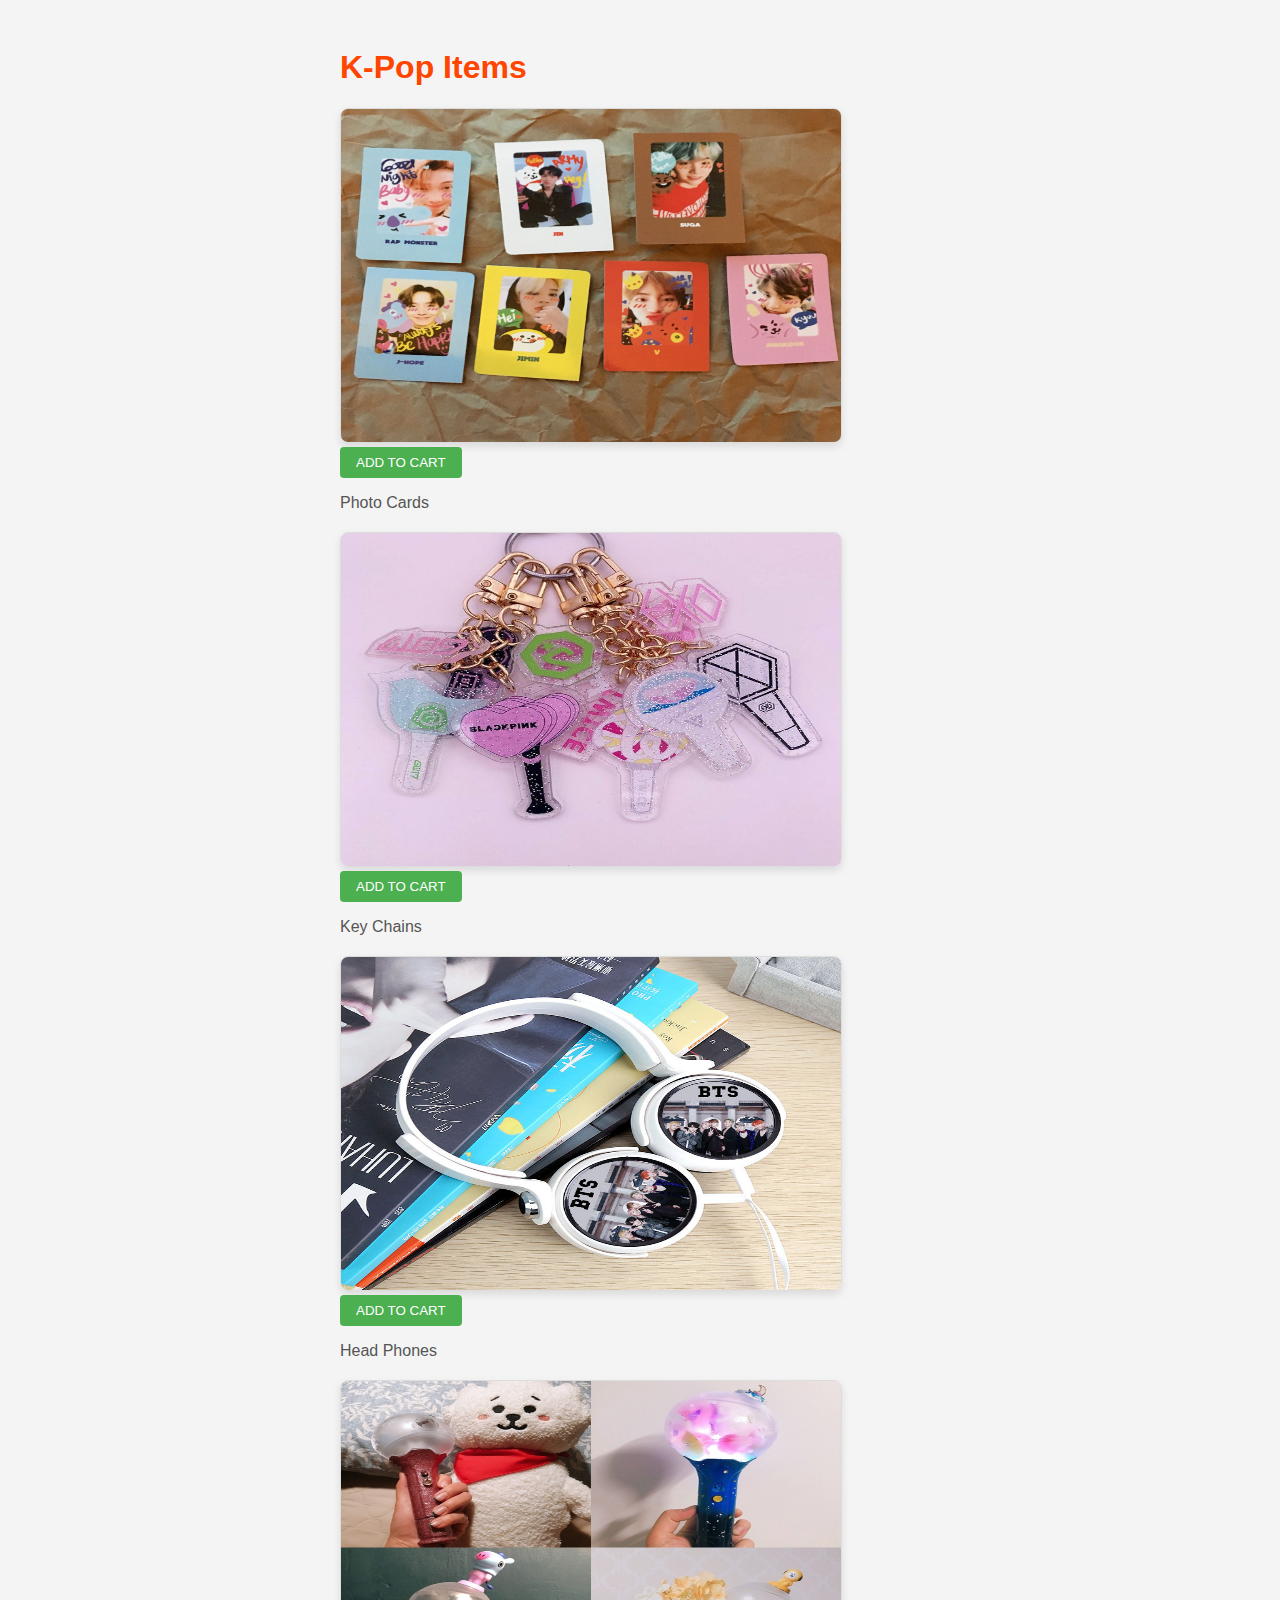
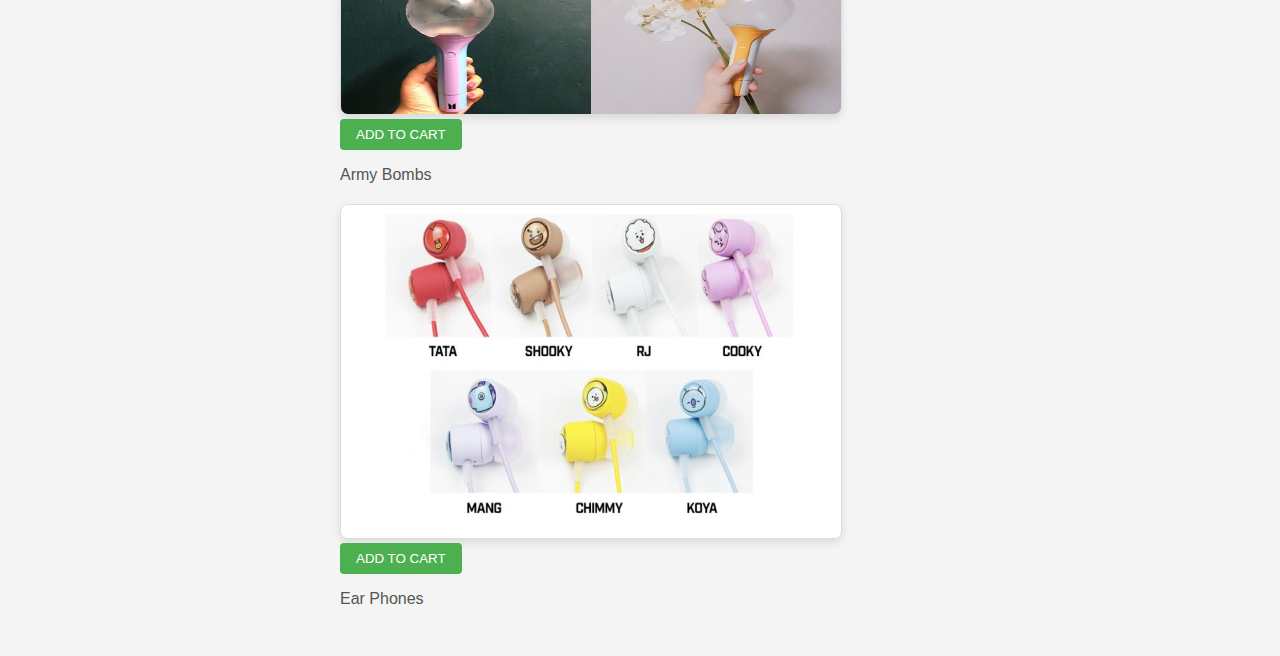
==== index.html @ f100cee1 "adding images" ====
<!DOCTYPE html>
<html lang="en">
<head>
    <meta charset="UTF-8">
    <meta name="viewport" content="width=device-width, initial-scale=1.0">
    <title>K-Pop Items</title>
</head>

<body style="font-family: Arial, sans-serif; background-color: #f4f4f4; color: #333;">

    <section style="max-width: 600px; margin: 0 auto; padding: 20px;">
        
            <h1 style="color: #ff4500;">K-Pop Items</h1>
        
                <div style="margin-bottom: 20px;">
                    <img src="Images\Photo cards.jpg" width="500" height="333" style="border: 1px solid #ddd; border-radius: 8px; box-shadow: 0 4px 8px rgba(0, 0, 0, 0.1);">
                    <button type="button" onclick="addToCart('Photo Cards')" style="background-color: #4caf50; color: #fff; padding: 8px 16px; border: none; border-radius: 4px; cursor: pointer;">ADD TO CART</button>
                    <p style="color: #555;">Photo Cards</p>
                </div>

                <div style="margin-bottom: 20px;">
                    <img src="Images\Key Chains.jpg" width="500" height="333" style="border: 1px solid #ddd; border-radius: 8px; box-shadow: 0 4px 8px rgba(0, 0, 0, 0.1);">
                    <button type="button" onclick="addToCart('Photo Cards')" style="background-color: #4caf50; color: #fff; padding: 8px 16px; border: none; border-radius: 4px; cursor: pointer;">ADD TO CART</button>
                    <p style="color: #555;">Key Chains</p>
                </div>

                <div style="margin-bottom: 20px;">
                    <img src="Images\Head Phones.jpg" width="500" height="333" style="border: 1px solid #ddd; border-radius: 8px; box-shadow: 0 4px 8px rgba(0, 0, 0, 0.1);">
                    <button type="button" onclick="addToCart('Photo Cards')" style="background-color: #4caf50; color: #fff; padding: 8px 16px; border: none; border-radius: 4px; cursor: pointer;">ADD TO CART</button>
                    <p style="color: #555;">Head Phones</p>
                </div>

                <div style="margin-bottom: 20px;">
                    <img src="Images\Army Bombs.jpg" width="500" height="333" style="border: 1px solid #ddd; border-radius: 8px; box-shadow: 0 4px 8px rgba(0, 0, 0, 0.1);">
                    <button type="button" onclick="addToCart('Photo Cards')" style="background-color: #4caf50; color: #fff; padding: 8px 16px; border: none; border-radius: 4px; cursor: pointer;">ADD TO CART</button>
                    <p style="color: #555;">Army Bombs</p>
                </div>

                <div style="margin-bottom: 20px;">
                    <img src="Images\Ear Phones.jpg" width="500" height="333" style="border: 1px solid #ddd; border-radius: 8px; box-shadow: 0 4px 8px rgba(0, 0, 0, 0.1);">
                    <button type="button" onclick="addToCart('Photo Cards')" style="background-color: #4caf50; color: #fff; padding: 8px 16px; border: none; border-radius: 4px; cursor: pointer;">ADD TO CART</button>
                    <p style="color: #555;">Ear Phones</p>
                </div>
    </section>

    <script>
        function addToCart(item) {
            alert(item + ' added to cart');
        }
    </script>

</body>
</html>
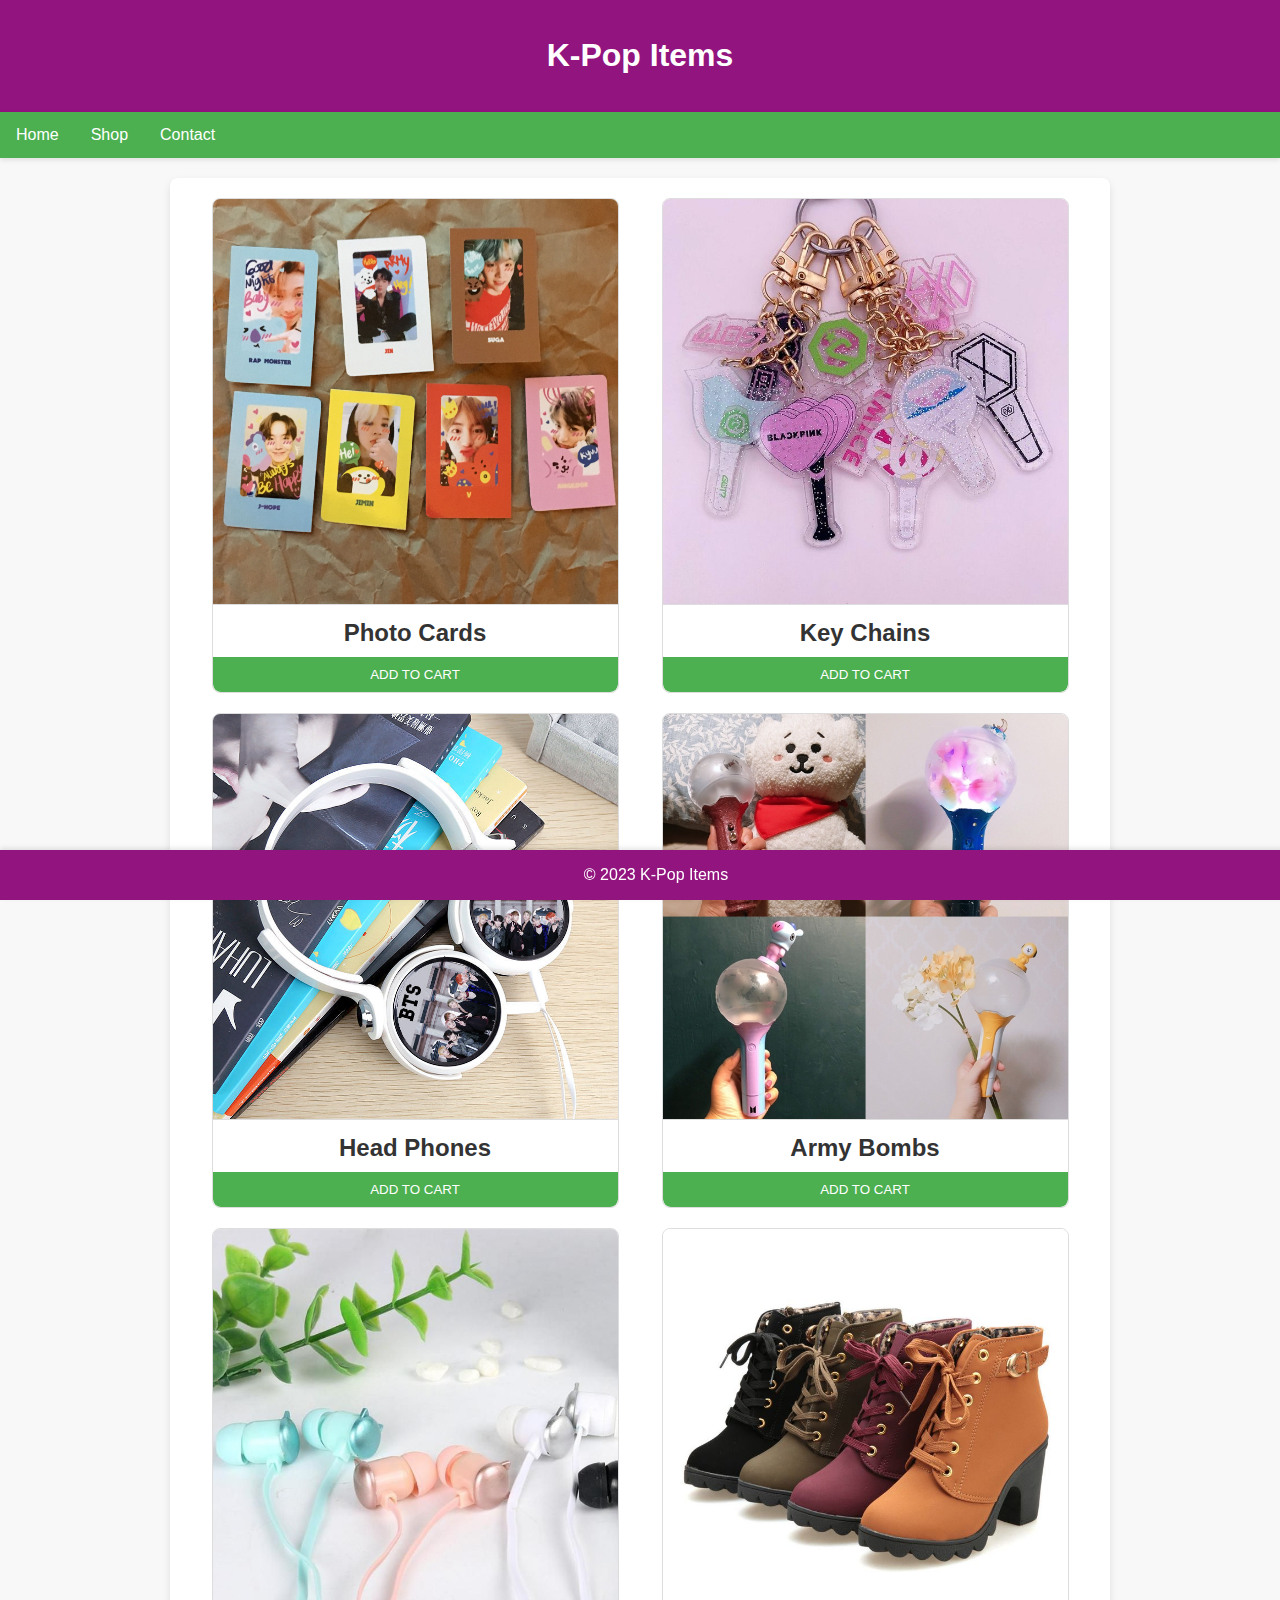
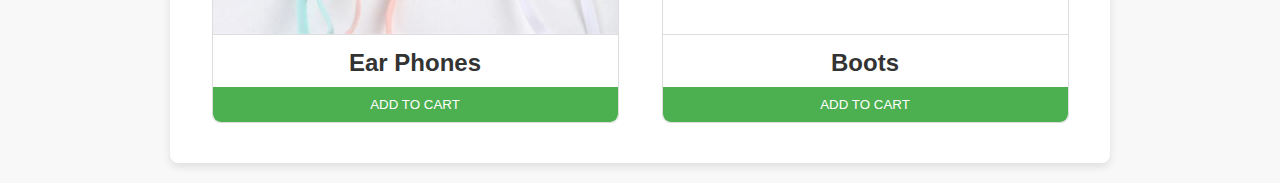
==== commit 0732b518: "change is site" ====
--- a/index.html
+++ b/index.html
@@ -4,44 +4,164 @@
     <meta charset="UTF-8">
     <meta name="viewport" content="width=device-width, initial-scale=1.0">
     <title>K-Pop Items</title>
+    <style>
+        body {
+            font-family: 'Segoe UI', Tahoma, Geneva, Verdana, sans-serif;
+            background-color: #f8f8f8;
+            color: #333;
+            margin: 0;
+            padding: 0;
+        }
+
+        header {
+            background-color: #92147f;
+            color: #fff;
+            text-align: center;
+            padding: 1em;
+            box-shadow: 0 2px 5px rgba(0, 0, 0, 0.1);
+        }
+
+        nav {
+            background-color: #4caf50;
+            overflow: hidden;
+            box-shadow: 0 2px 5px rgba(0, 0, 0, 0.1);
+        }
+
+        nav a {
+            float: left;
+            display: block;
+            color: white;
+            text-align: center;
+            padding: 14px 16px;
+            text-decoration: none;
+        }
+
+        nav a:hover {
+            background-color: #45a049;
+        }
+
+        section {
+            max-width: 900px;
+            margin: 20px auto;
+            padding: 20px;
+            background-color: #fff;
+            box-shadow: 0 4px 8px rgba(0, 0, 0, 0.1);
+            border-radius: 8px;
+            display: flex;
+            flex-wrap: wrap;
+            justify-content: space-around;
+        }
+
+        .product {
+            width: 45%; /* Adjust as needed */
+            margin-bottom: 20px;
+            background-color: #fff;
+            border: 1px solid #ddd;
+            border-radius: 8px;
+            overflow: hidden;
+            transition: transform 0.3s, box-shadow 0.3s;
+        }
+
+        .product:hover {
+            transform: scale(1.05);
+            box-shadow: 0 4px 10px rgba(0, 0, 0, 0.2);
+        }
+
+        img {
+            width: 100%;
+            border-bottom: 1px solid #ddd;
+        }
+
+        h2 {
+            text-align: center;
+            padding: 10px;
+            margin: 0;
+            color: #333;
+        }
+
+        button {
+            background-color: #4caf50;
+            color: #fff;
+            width: 100%;
+            padding: 10px;
+            border: none;
+            border-radius: 0 0 8px 8px;
+            cursor: pointer;
+            transition: background-color 0.3s;
+        }
+
+        button:hover {
+            background-color: #45a049;
+        }
+
+        footer {
+            text-align: center;
+            padding: 1em;
+            background-color: #92147f;
+            color: #fff;
+            position: fixed;
+            bottom: 0;
+            width: 100%;
+            box-shadow: 0 -2px 5px rgba(0, 0, 0, 0.1);
+        }
+    </style>
 </head>
 
-<body style="font-family: Arial, sans-serif; background-color: #f4f4f4; color: #333;">
+<body>
 
-    <section style="max-width: 600px; margin: 0 auto; padding: 20px;">
-        
-            <h1 style="color: #ff4500;">K-Pop Items</h1>
-        
-                <div style="margin-bottom: 20px;">
-                    <img src="Images\Photo cards.jpg" width="500" height="333" style="border: 1px solid #ddd; border-radius: 8px; box-shadow: 0 4px 8px rgba(0, 0, 0, 0.1);">
-                    <button type="button" onclick="addToCart('Photo Cards')" style="background-color: #4caf50; color: #fff; padding: 8px 16px; border: none; border-radius: 4px; cursor: pointer;">ADD TO CART</button>
-                    <p style="color: #555;">Photo Cards</p>
-                </div>
+    <header>
+        <h1>K-Pop Items</h1>
+    </header>
 
-                <div style="margin-bottom: 20px;">
-                    <img src="Images\Key Chains.jpg" width="500" height="333" style="border: 1px solid #ddd; border-radius: 8px; box-shadow: 0 4px 8px rgba(0, 0, 0, 0.1);">
-                    <button type="button" onclick="addToCart('Photo Cards')" style="background-color: #4caf50; color: #fff; padding: 8px 16px; border: none; border-radius: 4px; cursor: pointer;">ADD TO CART</button>
-                    <p style="color: #555;">Key Chains</p>
-                </div>
+    <nav>
+        <a href="#">Home</a>
+        <a href="#">Shop</a>
+        <a href="#">Contact</a>
+    </nav>
 
-                <div style="margin-bottom: 20px;">
-                    <img src="Images\Head Phones.jpg" width="500" height="333" style="border: 1px solid #ddd; border-radius: 8px; box-shadow: 0 4px 8px rgba(0, 0, 0, 0.1);">
-                    <button type="button" onclick="addToCart('Photo Cards')" style="background-color: #4caf50; color: #fff; padding: 8px 16px; border: none; border-radius: 4px; cursor: pointer;">ADD TO CART</button>
-                    <p style="color: #555;">Head Phones</p>
-                </div>
+    <section>
 
-                <div style="margin-bottom: 20px;">
-                    <img src="Images\Army Bombs.jpg" width="500" height="333" style="border: 1px solid #ddd; border-radius: 8px; box-shadow: 0 4px 8px rgba(0, 0, 0, 0.1);">
-                    <button type="button" onclick="addToCart('Photo Cards')" style="background-color: #4caf50; color: #fff; padding: 8px 16px; border: none; border-radius: 4px; cursor: pointer;">ADD TO CART</button>
-                    <p style="color: #555;">Army Bombs</p>
-                </div>
+        <div class="product">
+            <img src="Images\Photo cards.jpg" alt="Photo Cards">
+            <h2>Photo Cards</h2>
+            <button type="button" onclick="addToCart('Photo Cards')">ADD TO CART</button>
+        </div>
 
-                <div style="margin-bottom: 20px;">
-                    <img src="Images\Ear Phones.jpg" width="500" height="333" style="border: 1px solid #ddd; border-radius: 8px; box-shadow: 0 4px 8px rgba(0, 0, 0, 0.1);">
-                    <button type="button" onclick="addToCart('Photo Cards')" style="background-color: #4caf50; color: #fff; padding: 8px 16px; border: none; border-radius: 4px; cursor: pointer;">ADD TO CART</button>
-                    <p style="color: #555;">Ear Phones</p>
-                </div>
+        <div class="product">
+            <img src="Images\Key Chains.jpg" alt="Key Chains">
+            <h2>Key Chains</h2>
+            <button type="button" onclick="addToCart('Key Chains')">ADD TO CART</button>
+        </div>
+
+        <div class="product">
+            <img src="Images\Head Phones.jpg" alt="Head Phones">
+            <h2>Head Phones</h2>
+            <button type="button" onclick="addToCart('Head Phones')">ADD TO CART</button>
+        </div>
+
+        <div class="product">
+            <img src="Images\Army Bombs.jpg" alt="Army Bombs">
+            <h2>Army Bombs</h2>
+            <button type="button" onclick="addToCart('Army Bombs')">ADD TO CART</button>
+        </div>
+
+        <div class="product">
+            <img src="Images\earphones.jpg" alt="Ear Phones">
+            <h2>Ear Phones</h2>
+            <button type="button" onclick="addToCart('Ear Phones')">ADD TO CART</button>
+        </div>
+
+        <div class="product">
+            <img src="Images\Boots.jpg" alt="Boots">
+            <h2>Boots</h2>
+            <button type="button" onclick="addToCart('Boots')">ADD TO CART</button>
+        </div>
+
     </section>
+
+    <footer>
+        &copy; 2023 K-Pop Items
+    </footer>
 
     <script>
         function addToCart(item) {
@@ -51,3 +171,5 @@
 
 </body>
 </html>
+
+
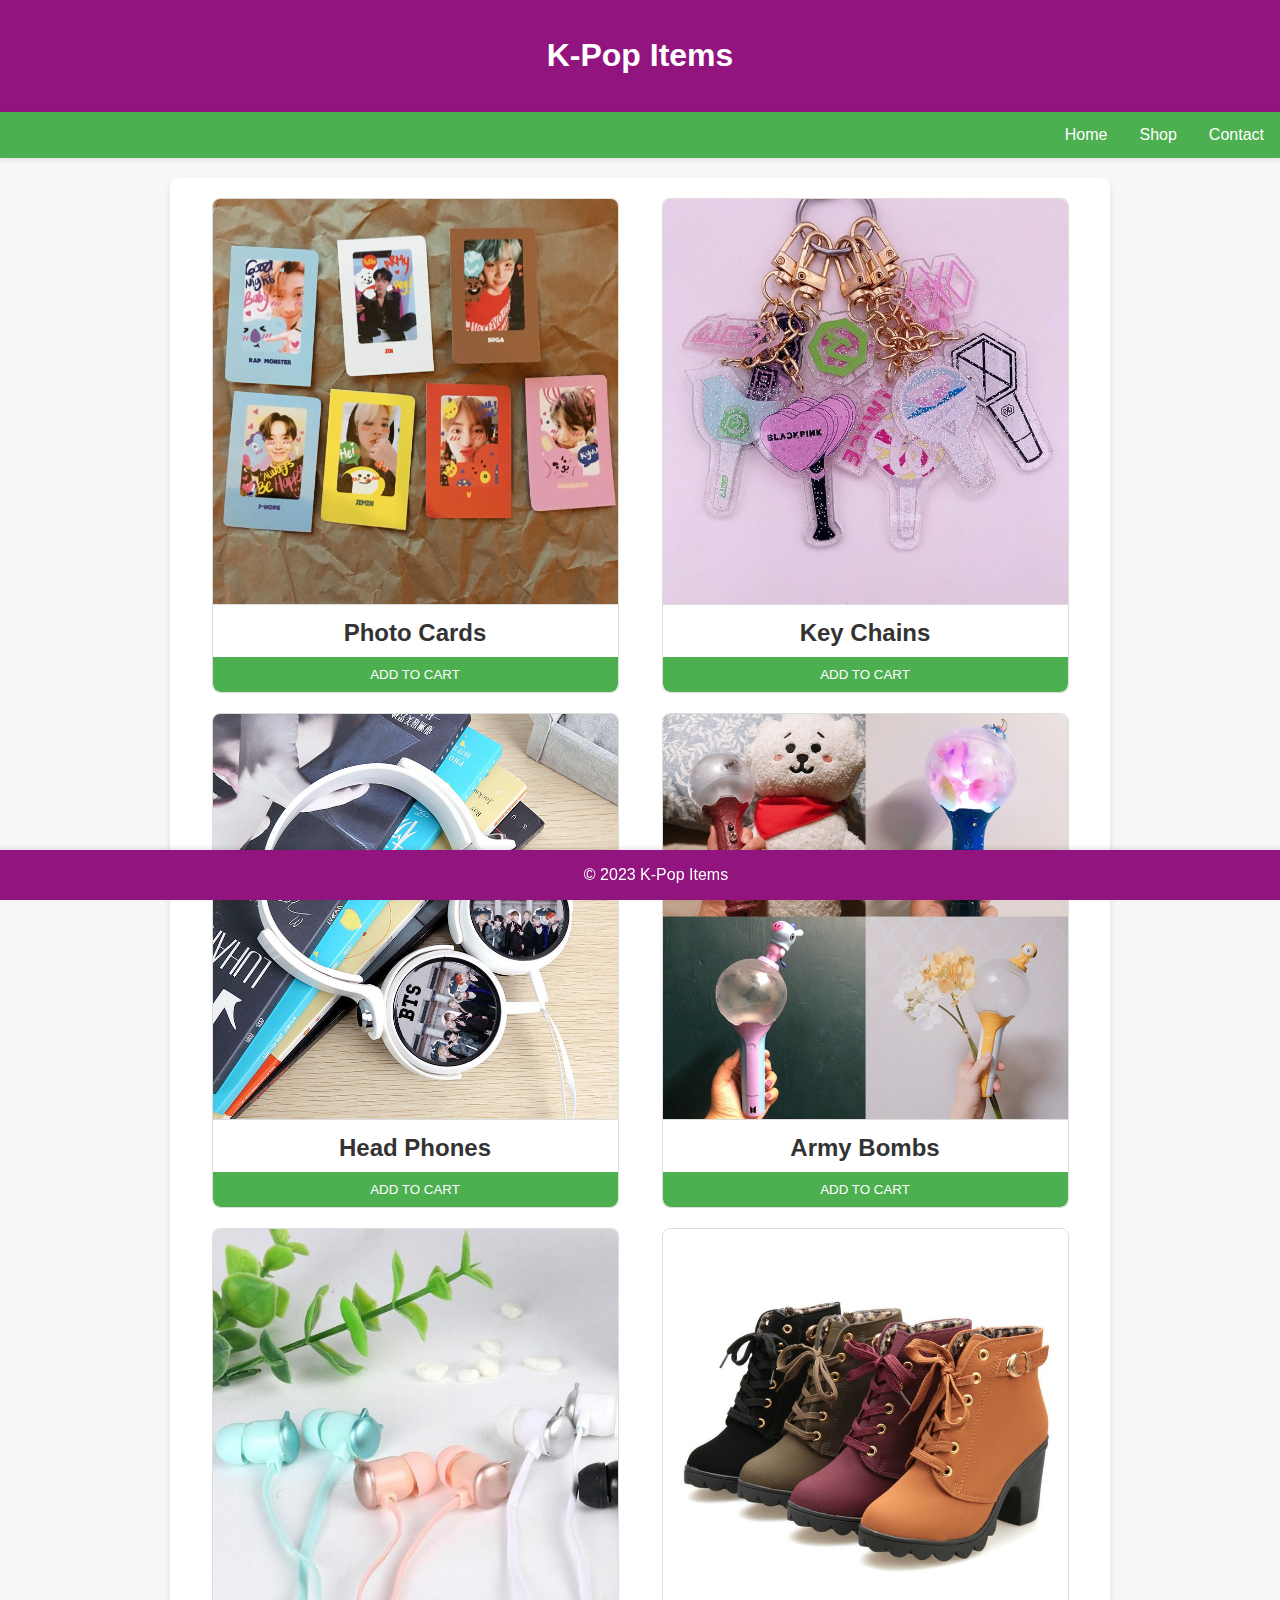
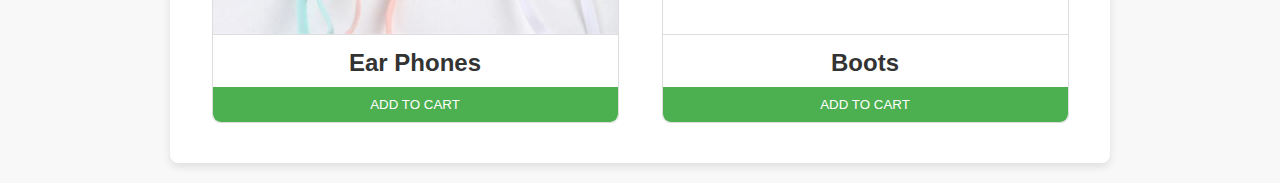
==== commit d1df033d: "change in nav" ====
--- a/index.html
+++ b/index.html
@@ -28,7 +28,7 @@
         }
 
         nav a {
-            float: left;
+            float: right;
             display: block;
             color: white;
             text-align: center;
@@ -114,9 +114,9 @@
     </header>
 
     <nav>
-        <a href="#">Home</a>
+        <a href="#">Contact</a>
         <a href="#">Shop</a>
-        <a href="#">Contact</a>
+        <a href="#">Home</a> 
     </nav>
 
     <section>
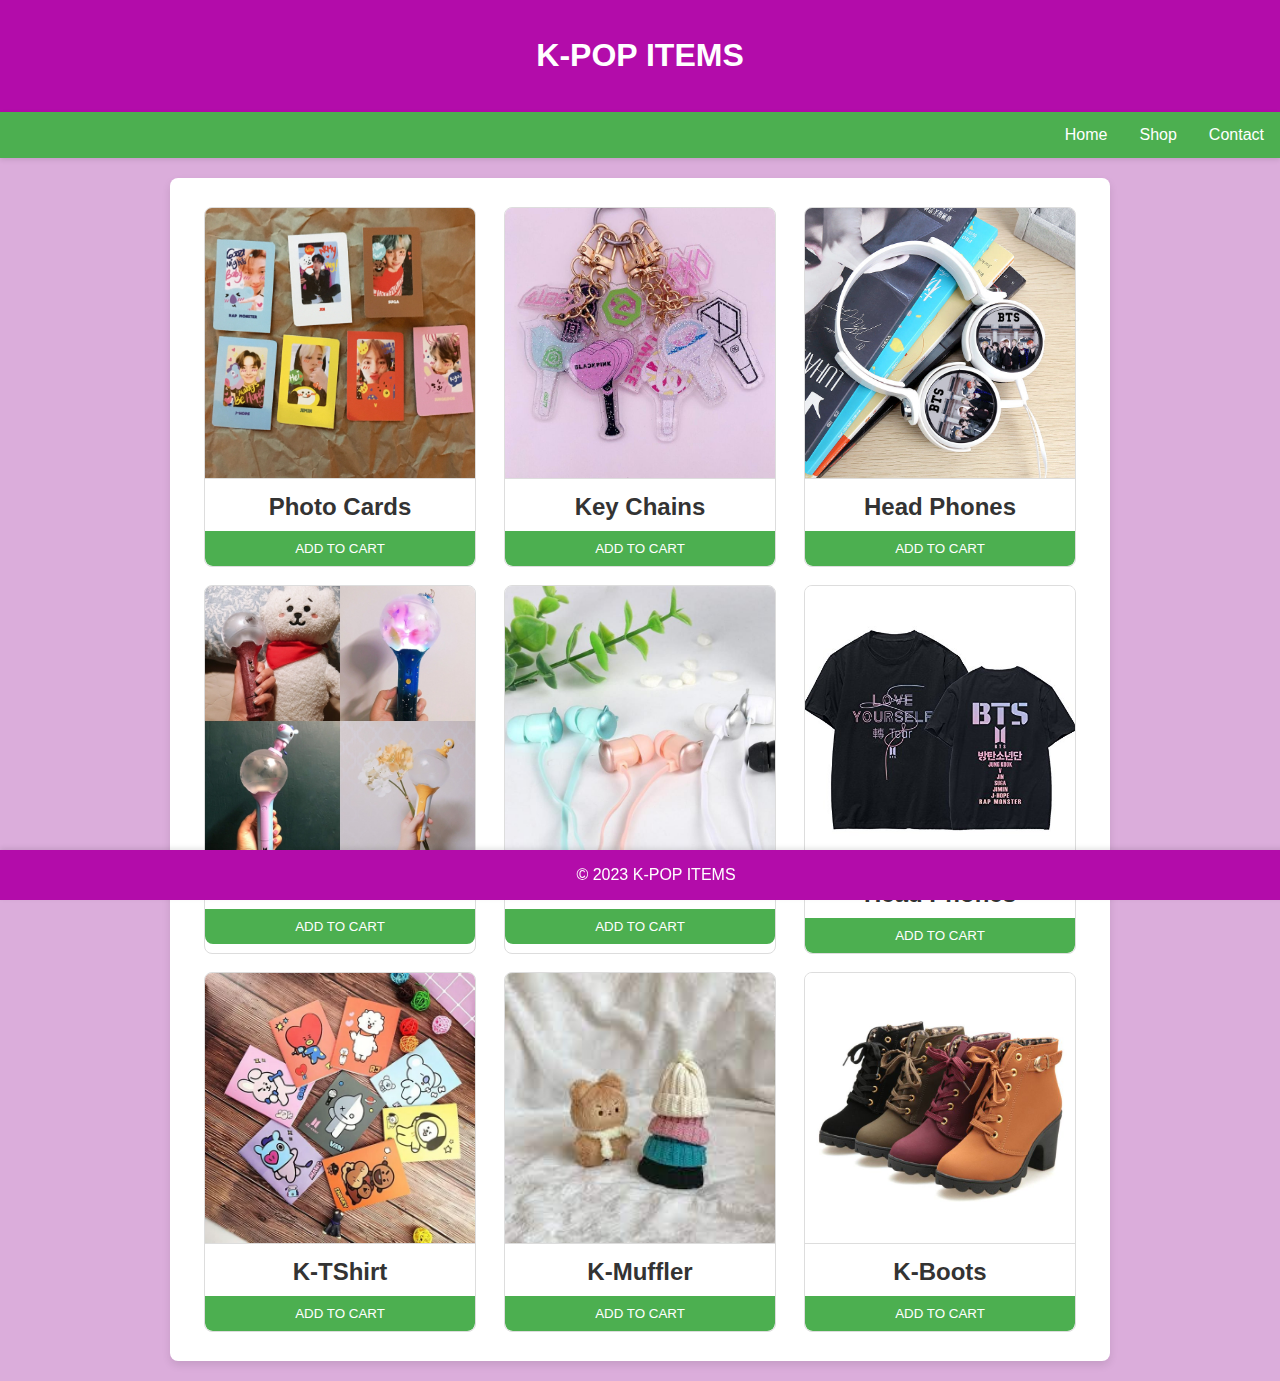
==== commit 816b4c1d: "new products added" ====
--- a/index.html
+++ b/index.html
@@ -1,20 +1,21 @@
 <!DOCTYPE html>
 <html lang="en">
+
 <head>
     <meta charset="UTF-8">
     <meta name="viewport" content="width=device-width, initial-scale=1.0">
-    <title>K-Pop Items</title>
+    <title>K-POP ITEMS</title>
     <style>
         body {
             font-family: 'Segoe UI', Tahoma, Geneva, Verdana, sans-serif;
-            background-color: #f8f8f8;
+            background-color: #dbaddb;
             color: #333;
             margin: 0;
             padding: 0;
         }
 
         header {
-            background-color: #92147f;
+            background-color: #b30caa;
             color: #fff;
             text-align: center;
             padding: 1em;
@@ -53,8 +54,8 @@
         }
 
         .product {
-            width: 45%; /* Adjust as needed */
-            margin-bottom: 20px;
+            width: 30%; /* Adjust as needed for 3 products in one row */
+            margin: 1%; /* Adjust margin to create space between products */
             background-color: #fff;
             border: 1px solid #ddd;
             border-radius: 8px;
@@ -97,7 +98,7 @@
         footer {
             text-align: center;
             padding: 1em;
-            background-color: #92147f;
+            background-color: #b30caa;
             color: #fff;
             position: fixed;
             bottom: 0;
@@ -110,13 +111,13 @@
 <body>
 
     <header>
-        <h1>K-Pop Items</h1>
+        <h1>K-POP ITEMS</h1>
     </header>
 
     <nav>
         <a href="#">Contact</a>
         <a href="#">Shop</a>
-        <a href="#">Home</a> 
+        <a href="#">Home</a>
     </nav>
 
     <section>
@@ -146,21 +147,39 @@
         </div>
 
         <div class="product">
-            <img src="Images\earphones.jpg" alt="Ear Phones">
-            <h2>Ear Phones</h2>
-            <button type="button" onclick="addToCart('Ear Phones')">ADD TO CART</button>
+            <img src="Images\earphones.jpg" alt="Ear phones">
+            <h2>Ear phones</h2>
+            <button type="button" onclick="addToCart('Ear phones')">ADD TO CART</button>
         </div>
 
         <div class="product">
-            <img src="Images\Boots.jpg" alt="Boots">
-            <h2>Boots</h2>
-            <button type="button" onclick="addToCart('Boots')">ADD TO CART</button>
+            <img src="Images\K-TShirt.jpg" alt="K-TShirt">
+            <h2>Head Phones</h2>
+            <button type="button" onclick="addToCart('K-TShirt')">ADD TO CART</button>
         </div>
 
+        <div class="product">
+            <img src="Images\K-Diaries.webp" alt="K-Diaries">
+            <h2>K-TShirt</h2>
+            <button type="button" onclick="addToCart('K-Diaries')">ADD TO CART</button>
+        </div>
+
+        <div class="product">
+            <img src="Images\K-muffler.jpeg" alt="K-Muffler">
+            <h2>K-Muffler</h2>
+            <button type="button" onclick="addToCart('K-Muffler')">ADD TO CART</button>
+        </div>
+
+        <div class="product">
+            <img src="Images\Boots.jpg" alt="K-Boots">
+            <h2>K-Boots</h2>
+            <button type="button" onclick="addToCart('K-Boots')">ADD TO CART</button>
+        </div>
+       
     </section>
 
     <footer>
-        &copy; 2023 K-Pop Items
+        &copy; 2023 K-POP ITEMS
     </footer>
 
     <script>
@@ -170,6 +189,5 @@
     </script>
 
 </body>
+
 </html>
-
-
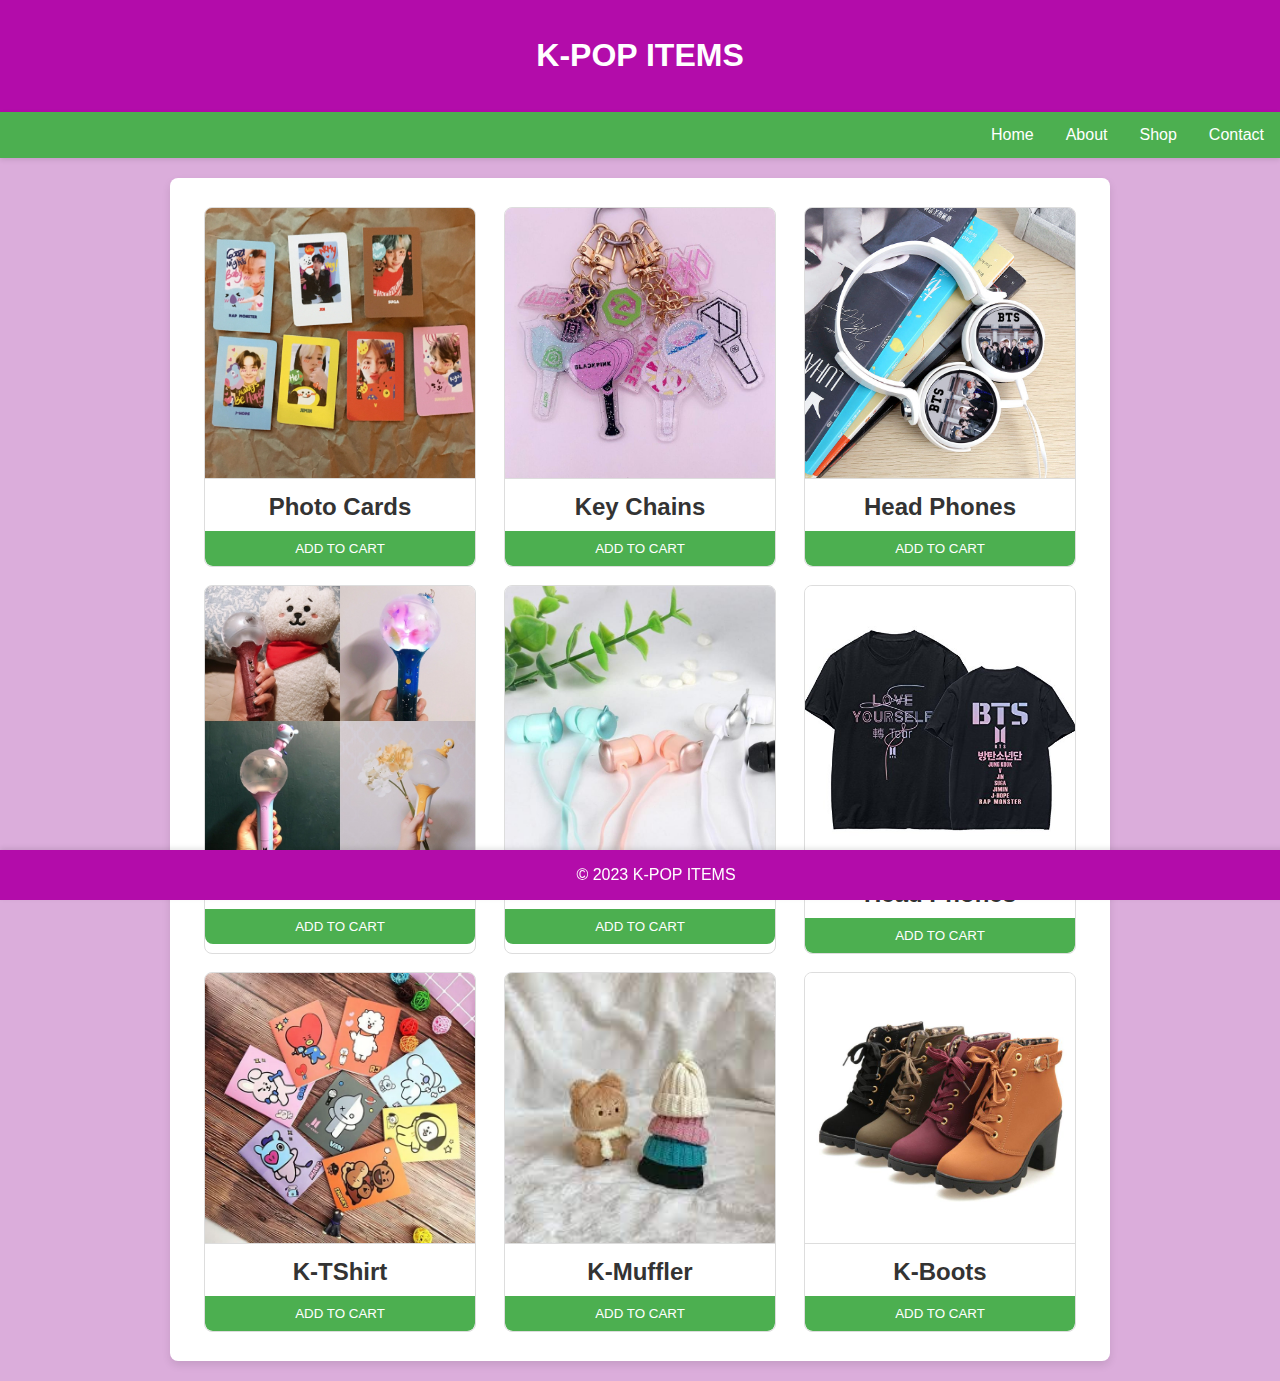
==== commit 73850db4: "adding css page" ====
--- a/index.html
+++ b/index.html
@@ -4,108 +4,8 @@
 <head>
     <meta charset="UTF-8">
     <meta name="viewport" content="width=device-width, initial-scale=1.0">
+    <link rel="stylesheet" href="style.css">
     <title>K-POP ITEMS</title>
-    <style>
-        body {
-            font-family: 'Segoe UI', Tahoma, Geneva, Verdana, sans-serif;
-            background-color: #dbaddb;
-            color: #333;
-            margin: 0;
-            padding: 0;
-        }
-
-        header {
-            background-color: #b30caa;
-            color: #fff;
-            text-align: center;
-            padding: 1em;
-            box-shadow: 0 2px 5px rgba(0, 0, 0, 0.1);
-        }
-
-        nav {
-            background-color: #4caf50;
-            overflow: hidden;
-            box-shadow: 0 2px 5px rgba(0, 0, 0, 0.1);
-        }
-
-        nav a {
-            float: right;
-            display: block;
-            color: white;
-            text-align: center;
-            padding: 14px 16px;
-            text-decoration: none;
-        }
-
-        nav a:hover {
-            background-color: #45a049;
-        }
-
-        section {
-            max-width: 900px;
-            margin: 20px auto;
-            padding: 20px;
-            background-color: #fff;
-            box-shadow: 0 4px 8px rgba(0, 0, 0, 0.1);
-            border-radius: 8px;
-            display: flex;
-            flex-wrap: wrap;
-            justify-content: space-around;
-        }
-
-        .product {
-            width: 30%; /* Adjust as needed for 3 products in one row */
-            margin: 1%; /* Adjust margin to create space between products */
-            background-color: #fff;
-            border: 1px solid #ddd;
-            border-radius: 8px;
-            overflow: hidden;
-            transition: transform 0.3s, box-shadow 0.3s;
-        }
-
-        .product:hover {
-            transform: scale(1.05);
-            box-shadow: 0 4px 10px rgba(0, 0, 0, 0.2);
-        }
-
-        img {
-            width: 100%;
-            border-bottom: 1px solid #ddd;
-        }
-
-        h2 {
-            text-align: center;
-            padding: 10px;
-            margin: 0;
-            color: #333;
-        }
-
-        button {
-            background-color: #4caf50;
-            color: #fff;
-            width: 100%;
-            padding: 10px;
-            border: none;
-            border-radius: 0 0 8px 8px;
-            cursor: pointer;
-            transition: background-color 0.3s;
-        }
-
-        button:hover {
-            background-color: #45a049;
-        }
-
-        footer {
-            text-align: center;
-            padding: 1em;
-            background-color: #b30caa;
-            color: #fff;
-            position: fixed;
-            bottom: 0;
-            width: 100%;
-            box-shadow: 0 -2px 5px rgba(0, 0, 0, 0.1);
-        }
-    </style>
 </head>
 
 <body>
@@ -117,6 +17,7 @@
     <nav>
         <a href="#">Contact</a>
         <a href="#">Shop</a>
+        <a href="#">About</a>
         <a href="#">Home</a>
     </nav>
 
--- a/style.css
+++ b/style.css
@@ -0,0 +1,99 @@
+body {
+    font-family: 'Segoe UI', Tahoma, Geneva, Verdana, sans-serif;
+    background-color: #dbaddb;
+    color: #333;
+    margin: 0;
+    padding: 0;
+}
+
+header {
+    background-color: #b30caa;
+    color: #fff;
+    text-align: center;
+    padding: 1em;
+    box-shadow: 0 2px 5px rgba(0, 0, 0, 0.1);
+}
+
+nav {
+    background-color: #4caf50;
+    overflow: hidden;
+    box-shadow: 0 2px 5px rgba(0, 0, 0, 0.1);
+}
+
+nav a {
+    float: right;
+    display: block;
+    color: white;
+    text-align: center;
+    padding: 14px 16px;
+    text-decoration: none;
+}
+
+nav a:hover {
+    background-color: #45a049;
+}
+
+section {
+    max-width: 900px;
+    margin: 20px auto;
+    padding: 20px;
+    background-color: #fff;
+    box-shadow: 0 4px 8px rgba(0, 0, 0, 0.1);
+    border-radius: 8px;
+    display: flex;
+    flex-wrap: wrap;
+    justify-content: space-around;
+}
+
+.product {
+    width: 30%; /* Adjust as needed for 3 products in one row */
+    margin: 1%; /* Adjust margin to create space between products */
+    background-color: #fff;
+    border: 1px solid #ddd;
+    border-radius: 8px;
+    overflow: hidden;
+    transition: transform 0.3s, box-shadow 0.3s;
+}
+
+.product:hover {
+    transform: scale(1.05);
+    box-shadow: 0 4px 10px rgba(0, 0, 0, 0.2);
+}
+
+img {
+    width: 100%;
+    border-bottom: 1px solid #ddd;
+}
+
+h2 {
+    text-align: center;
+    padding: 10px;
+    margin: 0;
+    color: #333;
+}
+
+button {
+    background-color: #4caf50;
+    color: #fff;
+    width: 100%;
+    padding: 10px;
+    border: none;
+    border-radius: 0 0 8px 8px;
+    cursor: pointer;
+    transition: background-color 0.3s;
+}
+
+button:hover {
+    background-color: #45a049;
+}
+
+footer {
+    text-align: center;
+    padding: 1em;
+    background-color: #b30caa;
+    color: #fff;
+    position: fixed;
+    bottom: 0;
+    width: 100%;
+    box-shadow: 0 -2px 5px rgba(0, 0, 0, 0.1);
+}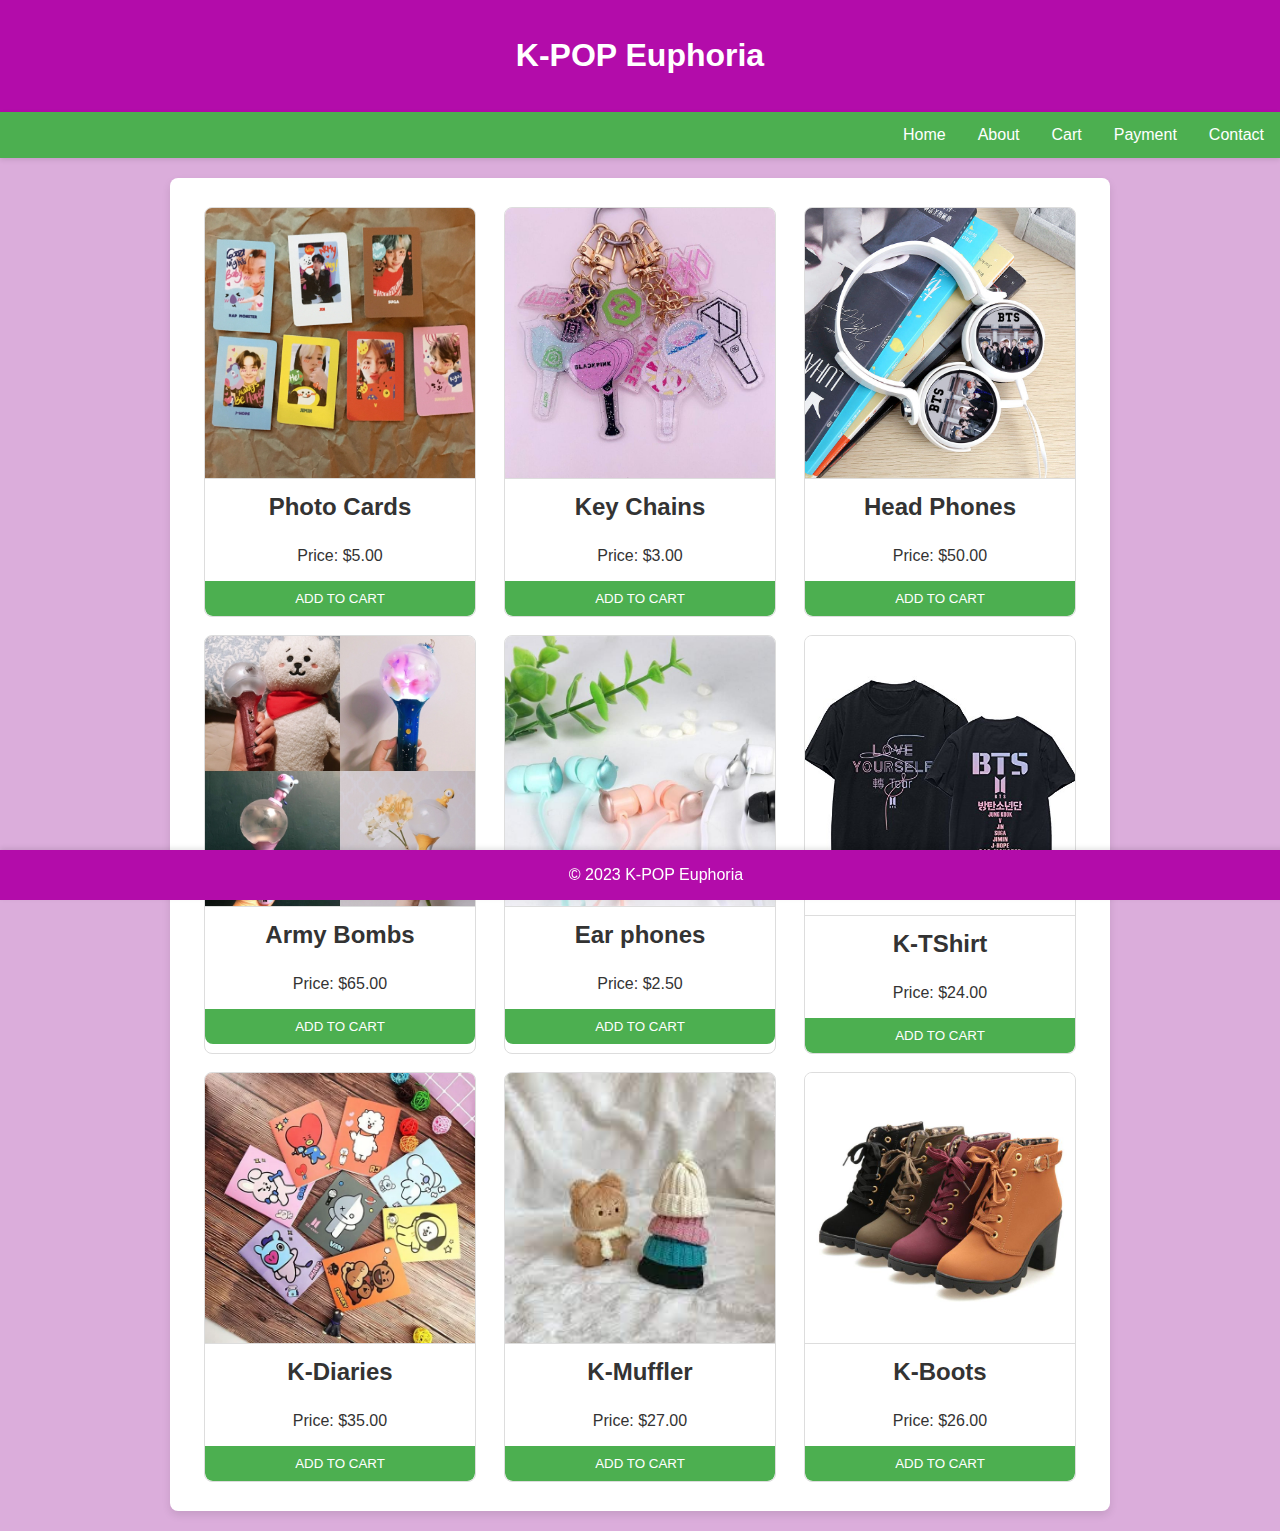
==== commit 307479b7: "adding all the pages" ====
--- a/index.html
+++ b/index.html
@@ -5,20 +5,21 @@
     <meta charset="UTF-8">
     <meta name="viewport" content="width=device-width, initial-scale=1.0">
     <link rel="stylesheet" href="style.css">
-    <title>K-POP ITEMS</title>
+    <title>K-POP ITEMS- HOME</title>
 </head>
 
 <body>
 
     <header>
-        <h1>K-POP ITEMS</h1>
+        <h1>K-POP Euphoria</h1>
     </header>
 
     <nav>
-        <a href="#">Contact</a>
-        <a href="#">Shop</a>
-        <a href="#">About</a>
-        <a href="#">Home</a>
+        <a href="contact.html">Contact</a>
+        <a href="payment.html">Payment</a>
+        <a href="cart.html">Cart</a>
+        <a href="about.html">About</a>
+        <a href="index.html">Home</a>   
     </nav>
 
     <section>
@@ -26,69 +27,105 @@
         <div class="product">
             <img src="Images\Photo cards.jpg" alt="Photo Cards">
             <h2>Photo Cards</h2>
-            <button type="button" onclick="addToCart('Photo Cards')">ADD TO CART</button>
+            <p>Price: $5.00</p>
+            <button type="button" onclick="addToCart('Photo Cards', 5.00)">ADD TO CART</button>
         </div>
 
         <div class="product">
             <img src="Images\Key Chains.jpg" alt="Key Chains">
             <h2>Key Chains</h2>
-            <button type="button" onclick="addToCart('Key Chains')">ADD TO CART</button>
+            <p>Price: $3.00</p>
+            <button type="button" onclick="addToCart('Key Chains', 3.00)">ADD TO CART</button>
         </div>
 
         <div class="product">
             <img src="Images\Head Phones.jpg" alt="Head Phones">
             <h2>Head Phones</h2>
-            <button type="button" onclick="addToCart('Head Phones')">ADD TO CART</button>
+            <p>Price: $50.00</p>
+            <button type="button" onclick="addToCart('Head Phones', 50.00)">ADD TO CART</button>
         </div>
 
         <div class="product">
             <img src="Images\Army Bombs.jpg" alt="Army Bombs">
             <h2>Army Bombs</h2>
-            <button type="button" onclick="addToCart('Army Bombs')">ADD TO CART</button>
+            <p>Price: $65.00</p>
+            <button type="button" onclick="addToCart('Army Bombs', 65.00)">ADD TO CART</button>
         </div>
 
         <div class="product">
             <img src="Images\earphones.jpg" alt="Ear phones">
             <h2>Ear phones</h2>
-            <button type="button" onclick="addToCart('Ear phones')">ADD TO CART</button>
+            <p>Price: $2.50</p>
+            <button type="button" onclick="addToCart('Ear phones', 2.50)">ADD TO CART</button>
         </div>
 
         <div class="product">
             <img src="Images\K-TShirt.jpg" alt="K-TShirt">
-            <h2>Head Phones</h2>
-            <button type="button" onclick="addToCart('K-TShirt')">ADD TO CART</button>
+            <h2>K-TShirt</h2>
+            <p>Price: $24.00</p>
+            <button type="button" onclick="addToCart('K-TShirt', 24.00)">ADD TO CART</button>
         </div>
 
         <div class="product">
             <img src="Images\K-Diaries.webp" alt="K-Diaries">
-            <h2>K-TShirt</h2>
-            <button type="button" onclick="addToCart('K-Diaries')">ADD TO CART</button>
+            <h2>K-Diaries</h2>
+            <p>Price: $35.00</p>
+            <button type="button" onclick="addToCart('K-Diaries', 35.00)">ADD TO CART</button>
         </div>
 
         <div class="product">
             <img src="Images\K-muffler.jpeg" alt="K-Muffler">
             <h2>K-Muffler</h2>
-            <button type="button" onclick="addToCart('K-Muffler')">ADD TO CART</button>
+            <p>Price: $27.00</p>
+            <button type="button" onclick="addToCart('K-Muffler', 27.00)">ADD TO CART</button>
         </div>
 
         <div class="product">
             <img src="Images\Boots.jpg" alt="K-Boots">
             <h2>K-Boots</h2>
-            <button type="button" onclick="addToCart('K-Boots')">ADD TO CART</button>
+            <p>Price: $26.00</p>
+            <button type="button" onclick="addToCart('K-Boots', 26.00)">ADD TO CART</button>
         </div>
        
     </section>
 
     <footer>
-        &copy; 2023 K-POP ITEMS
+        &copy; 2023 K-POP Euphoria
     </footer>
 
-    <script>
-        function addToCart(item) {
-            alert(item + ' added to cart');
+<script>
+    // Initialize an empty cart object or retrieve existing cart from localStorage
+    let cart = JSON.parse(localStorage.getItem('cart')) || {};
+
+    function addToCart(item, price) {
+        // Update the cart object
+        if (cart[item]) {
+            cart[item].quantity++;
+        } else {
+            cart[item] = { price: price, quantity: 1 };
         }
-    </script>
+
+        // Save the updated cart object in localStorage
+        localStorage.setItem('cart', JSON.stringify(cart));
+
+        // Inform the user that the item is added to the cart
+        alert(item + ' added to cart');
+
+        // Update the cart link with the number of items in the cart
+        updateCartLink();
+    }
+
+    // Function to update the cart link with the number of items in the cart
+    function updateCartLink() {
+        const cartLink = document.getElementById('cart-link');
+        const itemCount = Object.values(cart).reduce((total, item) => total + item.quantity, 0);
+
+        // Update the cart link text
+        cartLink.textContent = `Cart (${itemCount})`;
+    }
+</script>
 
 </body>
 
 </html>
+
--- a/style.css
+++ b/style.css
@@ -4,6 +4,10 @@
     color: #333;
     margin: 0;
     padding: 0;
+}
+
+.product p {
+    text-align: center;
 }
 
 header {
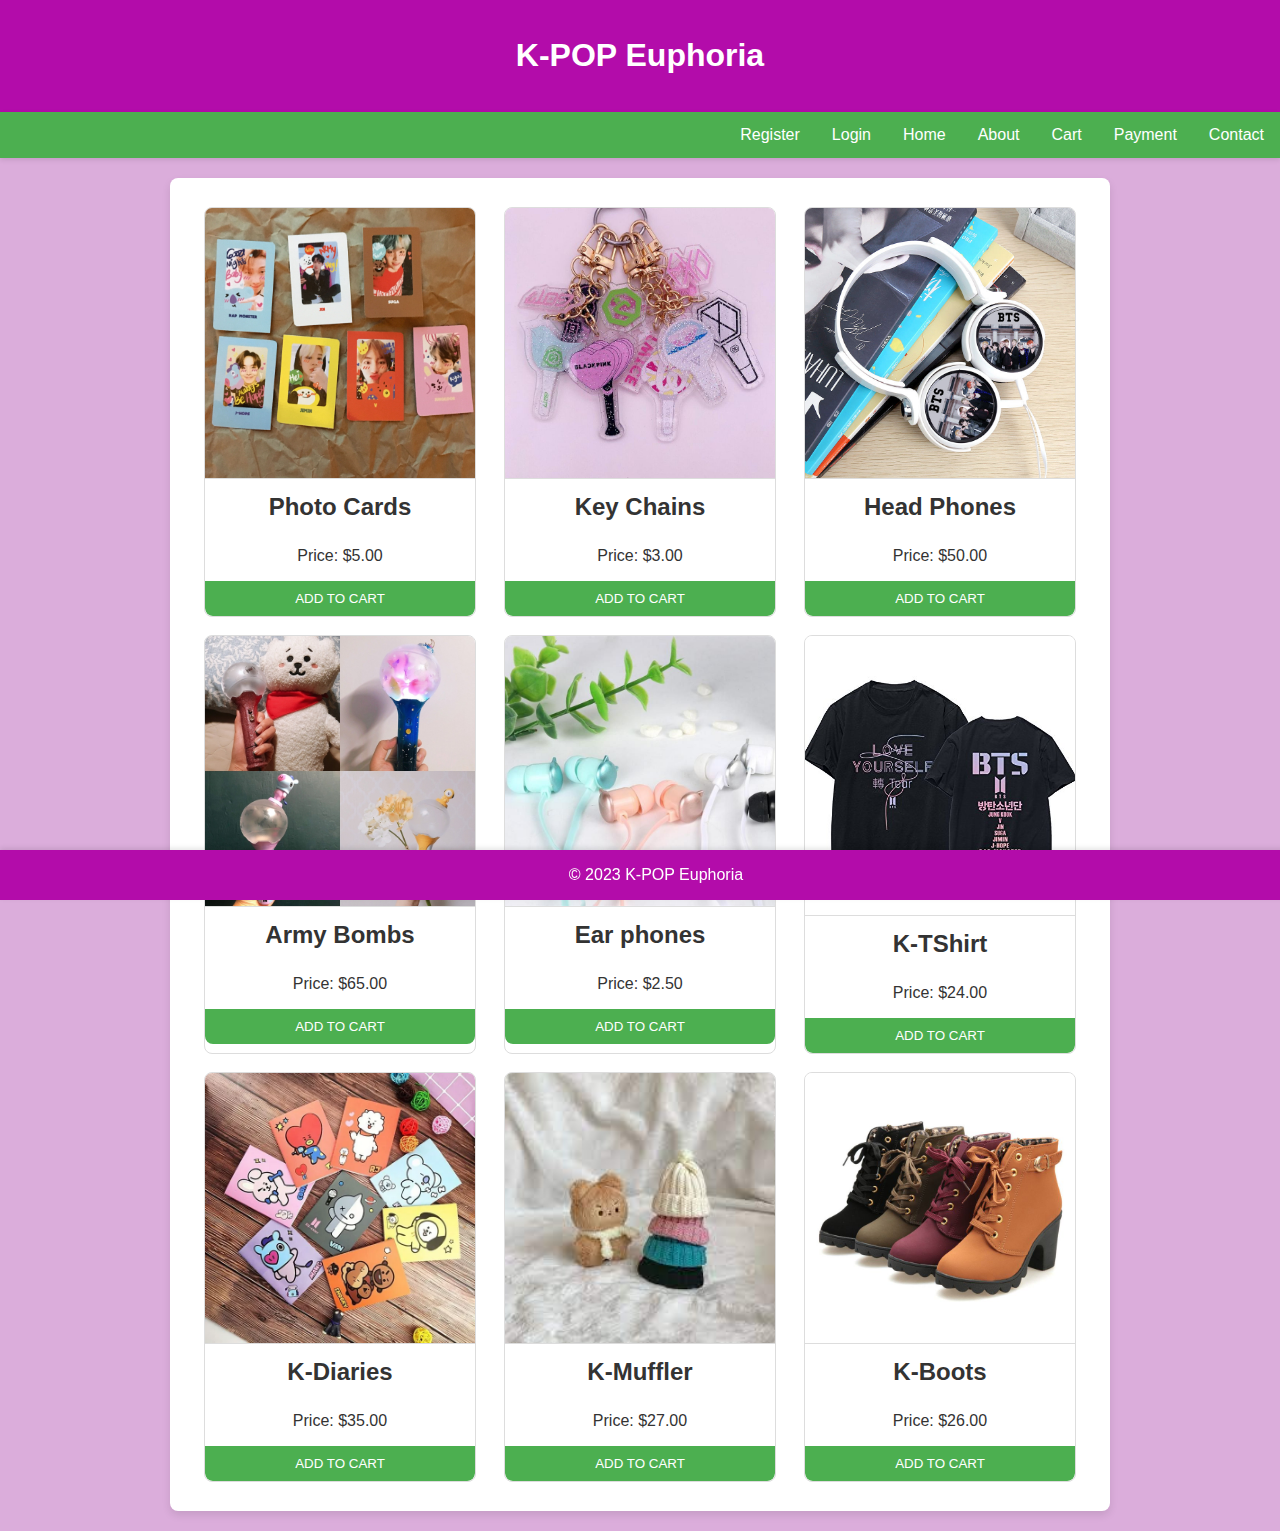
==== commit 20bd883f: "registration and login" ====
--- a/index.html
+++ b/index.html
@@ -19,7 +19,9 @@
         <a href="payment.html">Payment</a>
         <a href="cart.html">Cart</a>
         <a href="about.html">About</a>
-        <a href="index.html">Home</a>   
+        <a href="index.html">Home</a> 
+        <a href="login.html">Login</a>
+        <a href="register.html">Register</a>  
     </nav>
 
     <section>
